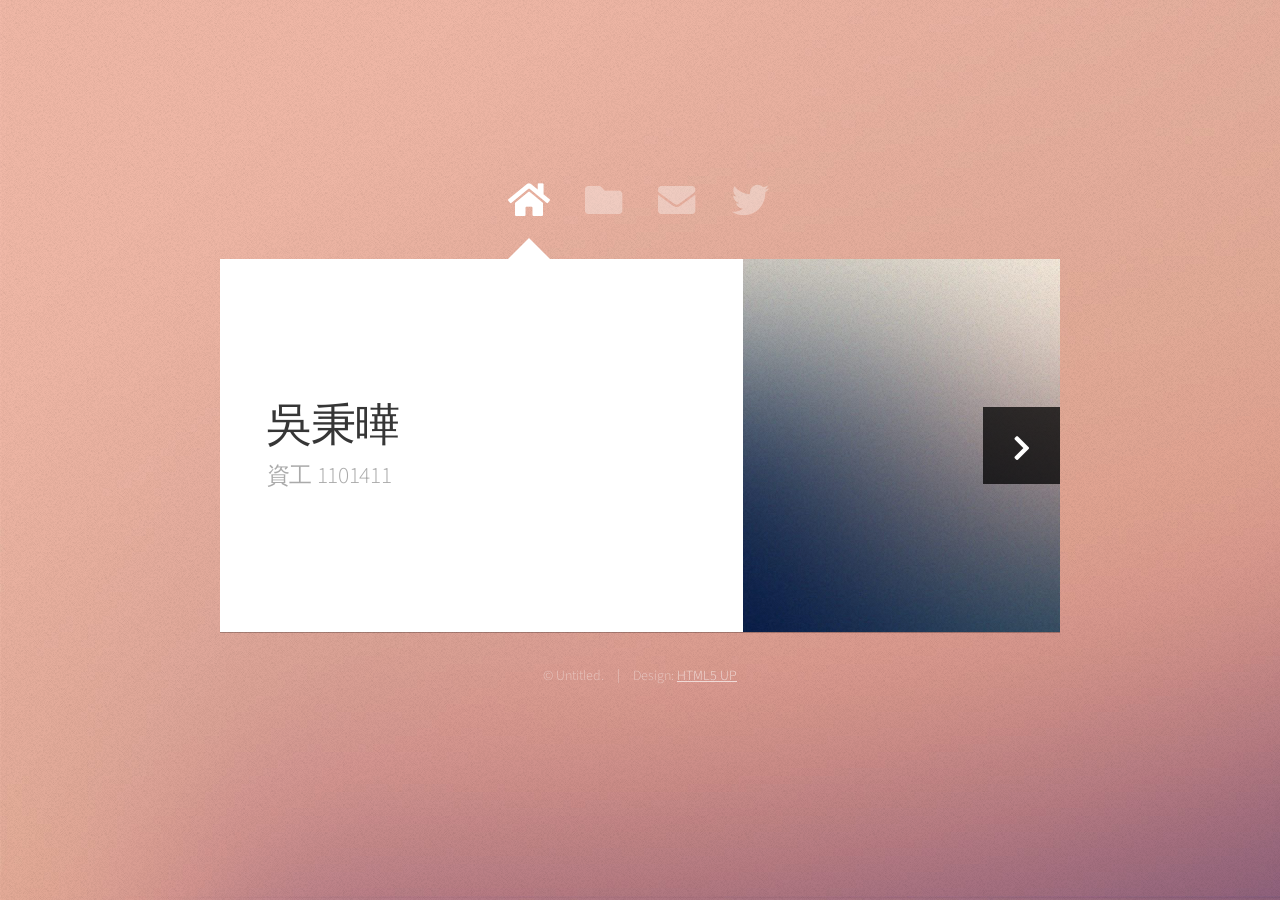
==== portfolio-1/index.html @ 5bc771ce "upload" ====
<!DOCTYPE HTML>
<html>
	<head>
		<title>Web Fundamentals Workshop</title>
		<meta charset="utf-8" />
		<meta name="viewport" content="width=device-width, initial-scale=1, user-scalable=no" />
		<link rel="stylesheet" href="assets/css/main.css" />
		<noscript><link rel="stylesheet" href="assets/css/noscript.css" /></noscript>
	</head>
	<body class="is-preload">

		<!-- Wrapper-->
			<div id="wrapper">

				<!-- Nav -->
					<nav id="nav">
						<a href="#" class="icon solid fa-home"><span>Home</span></a>
						<a href="#work" class="icon solid fa-folder"><span>Work</span></a>
						<a href="#contact" class="icon solid fa-envelope"><span>Contact</span></a>
						<a href="https://twitter.com/ajlkn" class="icon brands fa-twitter"><span>Twitter</span></a>
					</nav>

				<!-- Main -->
					<div id="main">

						<!-- Me -->
							<article id="home" class="panel intro">
								<header>
									<h1>吳秉曄</h1>
									<p>資工 1101411</p>
								</header>
								<a href="#work" class="jumplink pic">
									<span class="arrow icon solid fa-chevron-right"><span>See my work</span></span>
									<img src="images/me.jpg" alt="" />
								</a>
							</article>

						<!-- Work -->
							<article id="work" class="panel">
								<header>
									<h2>Work</h2>
								</header>
								<p>
									Phasellus enim sapien, blandit ullamcorper elementum eu, condimentum eu elit.
									Vestibulum ante ipsum primis in faucibus orci luctus et ultrices posuere cubilia
									luctus elit eget interdum.
								</p>
								<section>
									<div class="row">
										<div class="col-4 col-6-medium col-12-small">
											<h4>今天晚上吃什麼</h4>
											<a href="../今天晚上吃什麼/index.html" class="image fit"><img src="images/pic01.jpg" alt=""></a>
										</div>
										<div class="col-4 col-6-medium col-12-small">
											<h4>社團活動</h4>
											<a href="../社團活動/index.html" class="image fit"><img src="images/pic02.jpg" alt=""></a>
										</div>
										<div class="col-4 col-6-medium col-12-small">
											<h4>心理測驗</h4>
											<a href="../心理測驗/index.html" class="image fit"><img src="images/pic03.jpg" alt=""></a>
										</div>
										<div class="col-4 col-6-medium col-12-small">
											<h4>RPG Game</h4>
											<a href="../RPG Game/index.html" class="image fit"><img src="images/pic04.jpg" alt=""></a>
										</div>
										<div class="col-4 col-6-medium col-12-small">
											<h4>Youtube</h4>
											<a href="../Youtube/index.html" class="image fit"><img src="images/pic05.jpg" alt=""></a>
										</div>
								<!--		<div class="col-4 col-6-medium col-12-small">
											<a href="#" class="image fit"><img src="images/pic06.jpg" alt=""></a>
										</div>
										<div class="col-4 col-6-medium col-12-small">
											<a href="#" class="image fit"><img src="images/pic07.jpg" alt=""></a>
										</div>
										<div class="col-4 col-6-medium col-12-small">
											<a href="#" class="image fit"><img src="images/pic08.jpg" alt=""></a>
										</div>
										<div class="col-4 col-6-medium col-12-small">
											<a href="#" class="image fit"><img src="images/pic09.jpg" alt=""></a>
										</div>
										<div class="col-4 col-6-medium col-12-small">
											<a href="#" class="image fit"><img src="images/pic10.jpg" alt=""></a>
										</div>
										<div class="col-4 col-6-medium col-12-small">
											<a href="#" class="image fit"><img src="images/pic11.jpg" alt=""></a>
										</div>
										<div class="col-4 col-6-medium col-12-small">
											<a href="#" class="image fit"><img src="images/pic12.jpg" alt=""></a>
										</div>
										-->
									</div>
								</section>
							</article>

						<!-- Contact -->
							<article id="contact" class="panel">
								<header>
									<h2>Contact Me</h2>
								</header>
								<form action="#" method="post">
									<div>
										<div class="row">
											<div class="col-6 col-12-medium">
												<input type="text" name="name" placeholder="Name" />
											</div>
											<div class="col-6 col-12-medium">
												<input type="text" name="email" placeholder="Email" />
											</div>
											<div class="col-12">
												<input type="text" name="subject" placeholder="Subject" />
											</div>
											<div class="col-12">
												<textarea name="message" placeholder="Message" rows="6"></textarea>
											</div>
											<div class="col-12">
												<input type="submit" value="Send Message" />
											</div>
										</div>
									</div>
								</form>
							</article>

					</div>

				<!-- Footer -->
					<div id="footer">
						<ul class="copyright">
							<li>&copy; Untitled.</li><li>Design: <a href="http://html5up.net">HTML5 UP</a></li>
						</ul>
					</div>

			</div>

		<!-- Scripts -->
			<script src="assets/js/jquery.min.js"></script>
			<script src="assets/js/browser.min.js"></script>
			<script src="assets/js/breakpoints.min.js"></script>
			<script src="assets/js/util.js"></script>
			<script src="assets/js/main.js"></script>

	</body>
</html>
---- portfolio-1/assets/css/main.css ----
@import url("https://fonts.googleapis.com/css?family=Source+Sans+Pro:300,400,300italic,400italic");
@import url("fontawesome-all.min.css");

html, body, div, span, applet, object,
iframe, h1, h2, h3, h4, h5, h6, p, blockquote,
pre, a, abbr, acronym, address, big, cite,
code, del, dfn, em, img, ins, kbd, q, s, samp,
small, strike, strong, sub, sup, tt, var, b,
u, i, center, dl, dt, dd, ol, ul, li, fieldset,
form, label, legend, table, caption, tbody,
tfoot, thead, tr, th, td, article, aside,
canvas, details, embed, figure, figcaption,
footer, header, hgroup, menu, nav, output, ruby,
section, summary, time, mark, audio, video {
	margin: 0;
	padding: 0;
	border: 0;
	font-size: 100%;
	font: inherit;
	vertical-align: baseline;}

article, aside, details, figcaption, figure,
footer, header, hgroup, menu, nav, section {
	display: block;}

body {
	line-height: 1;
}

ol, ul {
	list-style: none;
}

blockquote, q {
	quotes: none;
}

	blockquote:before, blockquote:after, q:before, q:after {
		content: '';
		content: none;
	}

table {
	border-collapse: collapse;
	border-spacing: 0;
}

body {
	-webkit-text-size-adjust: none;
}

mark {
	background-color: transparent;
	color: inherit;
}

input::-moz-focus-inner {
	border: 0;
	padding: 0;
}

input, select, textarea {
	-moz-appearance: none;
	-webkit-appearance: none;
	-ms-appearance: none;
	appearance: none;
}

/* Row */

	.row {
		display: flex;
		flex-wrap: wrap;
		box-sizing: border-box;
		align-items: stretch;
	}

		.row > * {
			box-sizing: border-box;
		}

		.row.gtr-uniform > * > :last-child {
			margin-bottom: 0;
		}

		.row.aln-left {
			justify-content: flex-start;
		}

		.row.aln-center {
			justify-content: center;
		}

		.row.aln-right {
			justify-content: flex-end;
		}

		.row.aln-top {
			align-items: flex-start;
		}

		.row.aln-middle {
			align-items: center;
		}

		.row.aln-bottom {
			align-items: flex-end;
		}

		.row > .imp {
			order: -1;
		}

		.row > .col-1 {
			width: 8.33333%;
		}

		.row > .off-1 {
			margin-left: 8.33333%;
		}

		.row > .col-2 {
			width: 16.66667%;
		}

		.row > .off-2 {
			margin-left: 16.66667%;
		}

		.row > .col-3 {
			width: 25%;
		}

		.row > .off-3 {
			margin-left: 25%;
		}

		.row > .col-4 {
			width: 33.33333%;
		}

		.row > .off-4 {
			margin-left: 33.33333%;
		}

		.row > .col-5 {
			width: 41.66667%;
		}

		.row > .off-5 {
			margin-left: 41.66667%;
		}

		.row > .col-6 {
			width: 50%;
		}

		.row > .off-6 {
			margin-left: 50%;
		}

		.row > .col-7 {
			width: 58.33333%;
		}

		.row > .off-7 {
			margin-left: 58.33333%;
		}

		.row > .col-8 {
			width: 66.66667%;
		}

		.row > .off-8 {
			margin-left: 66.66667%;
		}

		.row > .col-9 {
			width: 75%;
		}

		.row > .off-9 {
			margin-left: 75%;
		}

		.row > .col-10 {
			width: 83.33333%;
		}

		.row > .off-10 {
			margin-left: 83.33333%;
		}

		.row > .col-11 {
			width: 91.66667%;
		}

		.row > .off-11 {
			margin-left: 91.66667%;
		}

		.row > .col-12 {
			width: 100%;
		}

		.row > .off-12 {
			margin-left: 100%;
		}

		.row.gtr-0 {
			margin-top: 0em;
			margin-left: 0em;
		}

			.row.gtr-0 > * {
				padding: 0em 0 0 0em;
			}

			.row.gtr-0.gtr-uniform {
				margin-top: 0em;
			}

				.row.gtr-0.gtr-uniform > * {
					padding-top: 0em;
				}

		.row.gtr-25 {
			margin-top: -0.3125em;
			margin-left: -0.3125em;
		}

			.row.gtr-25 > * {
				padding: 0.3125em 0 0 0.3125em;
			}

			.row.gtr-25.gtr-uniform {
				margin-top: -0.3125em;
			}

				.row.gtr-25.gtr-uniform > * {
					padding-top: 0.3125em;
				}

		.row.gtr-50 {
			margin-top: -0.625em;
			margin-left: -0.625em;
		}

			.row.gtr-50 > * {
				padding: 0.625em 0 0 0.625em;
			}

			.row.gtr-50.gtr-uniform {
				margin-top: -0.625em;
			}

				.row.gtr-50.gtr-uniform > * {
					padding-top: 0.625em;
				}

		.row {
			margin-top: -1.25em;
			margin-left: -1.25em;
		}

			.row > * {
				padding: 1.25em 0 0 1.25em;
			}

			.row.gtr-uniform {
				margin-top: -1.25em;
			}

				.row.gtr-uniform > * {
					padding-top: 1.25em;
				}

		.row.gtr-150 {
			margin-top: -1.875em;
			margin-left: -1.875em;
		}

			.row.gtr-150 > * {
				padding: 1.875em 0 0 1.875em;
			}

			.row.gtr-150.gtr-uniform {
				margin-top: -1.875em;
			}

				.row.gtr-150.gtr-uniform > * {
					padding-top: 1.875em;
				}

		.row.gtr-200 {
			margin-top: -2.5em;
			margin-left: -2.5em;
		}

			.row.gtr-200 > * {
				padding: 2.5em 0 0 2.5em;
			}

			.row.gtr-200.gtr-uniform {
				margin-top: -2.5em;
			}

				.row.gtr-200.gtr-uniform > * {
					padding-top: 2.5em;
				}

		@media screen and (max-width: 1680px) {

			.row {
				display: flex;
				flex-wrap: wrap;
				box-sizing: border-box;
				align-items: stretch;
			}

				.row > * {
					box-sizing: border-box;
				}

				.row.gtr-uniform > * > :last-child {
					margin-bottom: 0;
				}

				.row.aln-left {
					justify-content: flex-start;
				}

				.row.aln-center {
					justify-content: center;
				}

				.row.aln-right {
					justify-content: flex-end;
				}

				.row.aln-top {
					align-items: flex-start;
				}

				.row.aln-middle {
					align-items: center;
				}

				.row.aln-bottom {
					align-items: flex-end;
				}

				.row > .imp-xlarge {
					order: -1;
				}

				.row > .col-1-xlarge {
					width: 8.33333%;
				}

				.row > .off-1-xlarge {
					margin-left: 8.33333%;
				}

				.row > .col-2-xlarge {
					width: 16.66667%;
				}

				.row > .off-2-xlarge {
					margin-left: 16.66667%;
				}

				.row > .col-3-xlarge {
					width: 25%;
				}

				.row > .off-3-xlarge {
					margin-left: 25%;
				}

				.row > .col-4-xlarge {
					width: 33.33333%;
				}

				.row > .off-4-xlarge {
					margin-left: 33.33333%;
				}

				.row > .col-5-xlarge {
					width: 41.66667%;
				}

				.row > .off-5-xlarge {
					margin-left: 41.66667%;
				}

				.row > .col-6-xlarge {
					width: 50%;
				}

				.row > .off-6-xlarge {
					margin-left: 50%;
				}

				.row > .col-7-xlarge {
					width: 58.33333%;
				}

				.row > .off-7-xlarge {
					margin-left: 58.33333%;
				}

				.row > .col-8-xlarge {
					width: 66.66667%;
				}

				.row > .off-8-xlarge {
					margin-left: 66.66667%;
				}

				.row > .col-9-xlarge {
					width: 75%;
				}

				.row > .off-9-xlarge {
					margin-left: 75%;
				}

				.row > .col-10-xlarge {
					width: 83.33333%;
				}

				.row > .off-10-xlarge {
					margin-left: 83.33333%;
				}

				.row > .col-11-xlarge {
					width: 91.66667%;
				}

				.row > .off-11-xlarge {
					margin-left: 91.66667%;
				}

				.row > .col-12-xlarge {
					width: 100%;
				}

				.row > .off-12-xlarge {
					margin-left: 100%;
				}

				.row.gtr-0 {
					margin-top: 0em;
					margin-left: 0em;
				}

					.row.gtr-0 > * {
						padding: 0em 0 0 0em;
					}

					.row.gtr-0.gtr-uniform {
						margin-top: 0em;
					}

						.row.gtr-0.gtr-uniform > * {
							padding-top: 0em;
						}

				.row.gtr-25 {
					margin-top: -0.3125em;
					margin-left: -0.3125em;
				}

					.row.gtr-25 > * {
						padding: 0.3125em 0 0 0.3125em;
					}

					.row.gtr-25.gtr-uniform {
						margin-top: -0.3125em;
					}

						.row.gtr-25.gtr-uniform > * {
							padding-top: 0.3125em;
						}

				.row.gtr-50 {
					margin-top: -0.625em;
					margin-left: -0.625em;
				}

					.row.gtr-50 > * {
						padding: 0.625em 0 0 0.625em;
					}

					.row.gtr-50.gtr-uniform {
						margin-top: -0.625em;
					}

						.row.gtr-50.gtr-uniform > * {
							padding-top: 0.625em;
						}

				.row {
					margin-top: -1.25em;
					margin-left: -1.25em;
				}

					.row > * {
						padding: 1.25em 0 0 1.25em;
					}

					.row.gtr-uniform {
						margin-top: -1.25em;
					}

						.row.gtr-uniform > * {
							padding-top: 1.25em;
						}

				.row.gtr-150 {
					margin-top: -1.875em;
					margin-left: -1.875em;
				}

					.row.gtr-150 > * {
						padding: 1.875em 0 0 1.875em;
					}

					.row.gtr-150.gtr-uniform {
						margin-top: -1.875em;
					}

						.row.gtr-150.gtr-uniform > * {
							padding-top: 1.875em;
						}

				.row.gtr-200 {
					margin-top: -2.5em;
					margin-left: -2.5em;
				}

					.row.gtr-200 > * {
						padding: 2.5em 0 0 2.5em;
					}

					.row.gtr-200.gtr-uniform {
						margin-top: -2.5em;
					}

						.row.gtr-200.gtr-uniform > * {
							padding-top: 2.5em;
						}

		}

		@media screen and (max-width: 1280px) {

			.row {
				display: flex;
				flex-wrap: wrap;
				box-sizing: border-box;
				align-items: stretch;
			}

				.row > * {
					box-sizing: border-box;
				}

				.row.gtr-uniform > * > :last-child {
					margin-bottom: 0;
				}

				.row.aln-left {
					justify-content: flex-start;
				}

				.row.aln-center {
					justify-content: center;
				}

				.row.aln-right {
					justify-content: flex-end;
				}

				.row.aln-top {
					align-items: flex-start;
				}

				.row.aln-middle {
					align-items: center;
				}

				.row.aln-bottom {
					align-items: flex-end;
				}

				.row > .imp-large {
					order: -1;
				}

				.row > .col-1-large {
					width: 8.33333%;
				}

				.row > .off-1-large {
					margin-left: 8.33333%;
				}

				.row > .col-2-large {
					width: 16.66667%;
				}

				.row > .off-2-large {
					margin-left: 16.66667%;
				}

				.row > .col-3-large {
					width: 25%;
				}

				.row > .off-3-large {
					margin-left: 25%;
				}

				.row > .col-4-large {
					width: 33.33333%;
				}

				.row > .off-4-large {
					margin-left: 33.33333%;
				}

				.row > .col-5-large {
					width: 41.66667%;
				}

				.row > .off-5-large {
					margin-left: 41.66667%;
				}

				.row > .col-6-large {
					width: 50%;
				}

				.row > .off-6-large {
					margin-left: 50%;
				}

				.row > .col-7-large {
					width: 58.33333%;
				}

				.row > .off-7-large {
					margin-left: 58.33333%;
				}

				.row > .col-8-large {
					width: 66.66667%;
				}

				.row > .off-8-large {
					margin-left: 66.66667%;
				}

				.row > .col-9-large {
					width: 75%;
				}

				.row > .off-9-large {
					margin-left: 75%;
				}

				.row > .col-10-large {
					width: 83.33333%;
				}

				.row > .off-10-large {
					margin-left: 83.33333%;
				}

				.row > .col-11-large {
					width: 91.66667%;
				}

				.row > .off-11-large {
					margin-left: 91.66667%;
				}

				.row > .col-12-large {
					width: 100%;
				}

				.row > .off-12-large {
					margin-left: 100%;
				}

				.row.gtr-0 {
					margin-top: 0em;
					margin-left: 0em;
				}

					.row.gtr-0 > * {
						padding: 0em 0 0 0em;
					}

					.row.gtr-0.gtr-uniform {
						margin-top: 0em;
					}

						.row.gtr-0.gtr-uniform > * {
							padding-top: 0em;
						}

				.row.gtr-25 {
					margin-top: -0.3125em;
					margin-left: -0.3125em;
				}

					.row.gtr-25 > * {
						padding: 0.3125em 0 0 0.3125em;
					}

					.row.gtr-25.gtr-uniform {
						margin-top: -0.3125em;
					}

						.row.gtr-25.gtr-uniform > * {
							padding-top: 0.3125em;
						}

				.row.gtr-50 {
					margin-top: -0.625em;
					margin-left: -0.625em;
				}

					.row.gtr-50 > * {
						padding: 0.625em 0 0 0.625em;
					}

					.row.gtr-50.gtr-uniform {
						margin-top: -0.625em;
					}

						.row.gtr-50.gtr-uniform > * {
							padding-top: 0.625em;
						}

				.row {
					margin-top: -1.25em;
					margin-left: -1.25em;
				}

					.row > * {
						padding: 1.25em 0 0 1.25em;
					}

					.row.gtr-uniform {
						margin-top: -1.25em;
					}

						.row.gtr-uniform > * {
							padding-top: 1.25em;
						}

				.row.gtr-150 {
					margin-top: -1.875em;
					margin-left: -1.875em;
				}

					.row.gtr-150 > * {
						padding: 1.875em 0 0 1.875em;
					}

					.row.gtr-150.gtr-uniform {
						margin-top: -1.875em;
					}

						.row.gtr-150.gtr-uniform > * {
							padding-top: 1.875em;
						}

				.row.gtr-200 {
					margin-top: -2.5em;
					margin-left: -2.5em;
				}

					.row.gtr-200 > * {
						padding: 2.5em 0 0 2.5em;
					}

					.row.gtr-200.gtr-uniform {
						margin-top: -2.5em;
					}

						.row.gtr-200.gtr-uniform > * {
							padding-top: 2.5em;
						}

		}

		@media screen and (max-width: 980px) {

			.row {
				display: flex;
				flex-wrap: wrap;
				box-sizing: border-box;
				align-items: stretch;
			}

				.row > * {
					box-sizing: border-box;
				}

				.row.gtr-uniform > * > :last-child {
					margin-bottom: 0;
				}

				.row.aln-left {
					justify-content: flex-start;
				}

				.row.aln-center {
					justify-content: center;
				}

				.row.aln-right {
					justify-content: flex-end;
				}

				.row.aln-top {
					align-items: flex-start;
				}

				.row.aln-middle {
					align-items: center;
				}

				.row.aln-bottom {
					align-items: flex-end;
				}

				.row > .imp-medium {
					order: -1;
				}

				.row > .col-1-medium {
					width: 8.33333%;
				}

				.row > .off-1-medium {
					margin-left: 8.33333%;
				}

				.row > .col-2-medium {
					width: 16.66667%;
				}

				.row > .off-2-medium {
					margin-left: 16.66667%;
				}

				.row > .col-3-medium {
					width: 25%;
				}

				.row > .off-3-medium {
					margin-left: 25%;
				}

				.row > .col-4-medium {
					width: 33.33333%;
				}

				.row > .off-4-medium {
					margin-left: 33.33333%;
				}

				.row > .col-5-medium {
					width: 41.66667%;
				}

				.row > .off-5-medium {
					margin-left: 41.66667%;
				}

				.row > .col-6-medium {
					width: 50%;
				}

				.row > .off-6-medium {
					margin-left: 50%;
				}

				.row > .col-7-medium {
					width: 58.33333%;
				}

				.row > .off-7-medium {
					margin-left: 58.33333%;
				}

				.row > .col-8-medium {
					width: 66.66667%;
				}

				.row > .off-8-medium {
					margin-left: 66.66667%;
				}

				.row > .col-9-medium {
					width: 75%;
				}

				.row > .off-9-medium {
					margin-left: 75%;
				}

				.row > .col-10-medium {
					width: 83.33333%;
				}

				.row > .off-10-medium {
					margin-left: 83.33333%;
				}

				.row > .col-11-medium {
					width: 91.66667%;
				}

				.row > .off-11-medium {
					margin-left: 91.66667%;
				}

				.row > .col-12-medium {
					width: 100%;
				}

				.row > .off-12-medium {
					margin-left: 100%;
				}

				.row.gtr-0 {
					margin-top: 0em;
					margin-left: 0em;
				}

					.row.gtr-0 > * {
						padding: 0em 0 0 0em;
					}

					.row.gtr-0.gtr-uniform {
						margin-top: 0em;
					}

						.row.gtr-0.gtr-uniform > * {
							padding-top: 0em;
						}

				.row.gtr-25 {
					margin-top: -0.3125em;
					margin-left: -0.3125em;
				}

					.row.gtr-25 > * {
						padding: 0.3125em 0 0 0.3125em;
					}

					.row.gtr-25.gtr-uniform {
						margin-top: -0.3125em;
					}

						.row.gtr-25.gtr-uniform > * {
							padding-top: 0.3125em;
						}

				.row.gtr-50 {
					margin-top: -0.625em;
					margin-left: -0.625em;
				}

					.row.gtr-50 > * {
						padding: 0.625em 0 0 0.625em;
					}

					.row.gtr-50.gtr-uniform {
						margin-top: -0.625em;
					}

						.row.gtr-50.gtr-uniform > * {
							padding-top: 0.625em;
						}

				.row {
					margin-top: -1.25em;
					margin-left: -1.25em;
				}

					.row > * {
						padding: 1.25em 0 0 1.25em;
					}

					.row.gtr-uniform {
						margin-top: -1.25em;
					}

						.row.gtr-uniform > * {
							padding-top: 1.25em;
						}

				.row.gtr-150 {
					margin-top: -1.875em;
					margin-left: -1.875em;
				}

					.row.gtr-150 > * {
						padding: 1.875em 0 0 1.875em;
					}

					.row.gtr-150.gtr-uniform {
						margin-top: -1.875em;
					}

						.row.gtr-150.gtr-uniform > * {
							padding-top: 1.875em;
						}

				.row.gtr-200 {
					margin-top: -2.5em;
					margin-left: -2.5em;
				}

					.row.gtr-200 > * {
						padding: 2.5em 0 0 2.5em;
					}

					.row.gtr-200.gtr-uniform {
						margin-top: -2.5em;
					}

						.row.gtr-200.gtr-uniform > * {
							padding-top: 2.5em;
						}

		}

		@media screen and (max-width: 736px) {

			.row {
				display: flex;
				flex-wrap: wrap;
				box-sizing: border-box;
				align-items: stretch;
			}

				.row > * {
					box-sizing: border-box;
				}

				.row.gtr-uniform > * > :last-child {
					margin-bottom: 0;
				}

				.row.aln-left {
					justify-content: flex-start;
				}

				.row.aln-center {
					justify-content: center;
				}

				.row.aln-right {
					justify-content: flex-end;
				}

				.row.aln-top {
					align-items: flex-start;
				}

				.row.aln-middle {
					align-items: center;
				}

				.row.aln-bottom {
					align-items: flex-end;
				}

				.row > .imp-small {
					order: -1;
				}

				.row > .col-1-small {
					width: 8.33333%;
				}

				.row > .off-1-small {
					margin-left: 8.33333%;
				}

				.row > .col-2-small {
					width: 16.66667%;
				}

				.row > .off-2-small {
					margin-left: 16.66667%;
				}

				.row > .col-3-small {
					width: 25%;
				}

				.row > .off-3-small {
					margin-left: 25%;
				}

				.row > .col-4-small {
					width: 33.33333%;
				}

				.row > .off-4-small {
					margin-left: 33.33333%;
				}

				.row > .col-5-small {
					width: 41.66667%;
				}

				.row > .off-5-small {
					margin-left: 41.66667%;
				}

				.row > .col-6-small {
					width: 50%;
				}

				.row > .off-6-small {
					margin-left: 50%;
				}

				.row > .col-7-small {
					width: 58.33333%;
				}

				.row > .off-7-small {
					margin-left: 58.33333%;
				}

				.row > .col-8-small {
					width: 66.66667%;
				}

				.row > .off-8-small {
					margin-left: 66.66667%;
				}

				.row > .col-9-small {
					width: 75%;
				}

				.row > .off-9-small {
					margin-left: 75%;
				}

				.row > .col-10-small {
					width: 83.33333%;
				}

				.row > .off-10-small {
					margin-left: 83.33333%;
				}

				.row > .col-11-small {
					width: 91.66667%;
				}

				.row > .off-11-small {
					margin-left: 91.66667%;
				}

				.row > .col-12-small {
					width: 100%;
				}

				.row > .off-12-small {
					margin-left: 100%;
				}

				.row.gtr-0 {
					margin-top: 0em;
					margin-left: 0em;
				}

					.row.gtr-0 > * {
						padding: 0em 0 0 0em;
					}

					.row.gtr-0.gtr-uniform {
						margin-top: 0em;
					}

						.row.gtr-0.gtr-uniform > * {
							padding-top: 0em;
						}

				.row.gtr-25 {
					margin-top: -0.3125em;
					margin-left: -0.3125em;
				}

					.row.gtr-25 > * {
						padding: 0.3125em 0 0 0.3125em;
					}

					.row.gtr-25.gtr-uniform {
						margin-top: -0.3125em;
					}

						.row.gtr-25.gtr-uniform > * {
							padding-top: 0.3125em;
						}

				.row.gtr-50 {
					margin-top: -0.625em;
					margin-left: -0.625em;
				}

					.row.gtr-50 > * {
						padding: 0.625em 0 0 0.625em;
					}

					.row.gtr-50.gtr-uniform {
						margin-top: -0.625em;
					}

						.row.gtr-50.gtr-uniform > * {
							padding-top: 0.625em;
						}

				.row {
					margin-top: -1.25em;
					margin-left: -1.25em;
				}

					.row > * {
						padding: 1.25em 0 0 1.25em;
					}

					.row.gtr-uniform {
						margin-top: -1.25em;
					}

						.row.gtr-uniform > * {
							padding-top: 1.25em;
						}

				.row.gtr-150 {
					margin-top: -1.875em;
					margin-left: -1.875em;
				}

					.row.gtr-150 > * {
						padding: 1.875em 0 0 1.875em;
					}

					.row.gtr-150.gtr-uniform {
						margin-top: -1.875em;
					}

						.row.gtr-150.gtr-uniform > * {
							padding-top: 1.875em;
						}

				.row.gtr-200 {
					margin-top: -2.5em;
					margin-left: -2.5em;
				}

					.row.gtr-200 > * {
						padding: 2.5em 0 0 2.5em;
					}

					.row.gtr-200.gtr-uniform {
						margin-top: -2.5em;
					}

						.row.gtr-200.gtr-uniform > * {
							padding-top: 2.5em;
						}

		}

/* Basic */

	html {
		box-sizing: border-box;
	}

	*, *:before, *:after {
		box-sizing: inherit;
	}

	body {
		background-image: url("images/overlay.png"), url("images/bg.jpg");
		background-repeat: repeat, no-repeat;
		background-size: auto, 100% 100%;
		background-attachment: fixed;
		overflow-y: scroll;
	}

		body.is-preload *, body.is-preload *:before, body.is-preload *:after {
			-moz-animation: none !important;
			-webkit-animation: none !important;
			-ms-animation: none !important;
			animation: none !important;
			-moz-transition: none !important;
			-webkit-transition: none !important;
			-ms-transition: none !important;
			transition: none !important;
		}

	body, input, textarea, select {
		font-family: 'Source Sans Pro', sans-serif;
		font-weight: 300;
		color: #777777;
		font-size: 20pt;
		line-height: 1.75em;
	}

		@media screen and (max-width: 1680px) {

			body, input, textarea, select {
				font-size: 15pt;
			}

		}

		@media screen and (max-width: 1280px) {

			body, input, textarea, select {
				font-size: 14pt;
			}

		}

		@media screen and (max-width: 736px) {

			body, input, textarea, select {
				font-size: 12pt;
			}

		}

		@media screen and (max-width: 360px) {

			body, input, textarea, select {
				font-size: 11pt;
			}

		}

	strong, b, h1, h2, h3, h4, h5, h6 {
		font-weight: 400;
		color: #363636;
	}

	h1 {
		font-size: 2.4em;
		letter-spacing: -0.015em;
	}

	h2 {
		font-size: 1.8em;
		letter-spacing: -0.015em;
	}

	h3, h4, h5, h6 {
		font-size: 1.25em;
		letter-spacing: -0.015em;
	}

	@media screen and (max-width: 736px) {

		h1 {
			font-size: 1.75em;
		}

		h2 {
			font-size: 1.375em;
		}

		h3, h4, h5, h6 {
			font-size: 1em;
		}

	}

	blockquote {
		border-left: solid 0.5em #ddd;
		padding: 1em 0 1em 2em;
		font-style: italic;
	}

	em, i {
		font-style: italic;
	}

	hr {
		border: 0;
		border-top: solid 1px #ddd;
		padding: 1.5em 0 0 0;
		margin: 1.75em 0 0 0;
	}

	sub {
		position: relative;
		top: 0.5em;
		font-size: 0.8em;
	}

	sup {
		position: relative;
		top: -0.5em;
		font-size: 0.8em;
	}

	br.clear {
		clear: both;
	}

	p, ul, ol, dl, table, blockquote, form {
		margin-bottom: 2em;
	}

/* Table */

	table {
		width: 100%;
	}

		table.default tbody tr {
			border-bottom: solid 1px #f4f4f4;
		}

		table.default td {
			padding: 0.5em 1em 0.5em 1em;
		}

		table.default th {
			text-align: left;
			font-weight: 400;
			padding: 0.5em 1em 0.5em 1em;
		}

		table.default thead {
			border-bottom: solid 2px #f4f4f4;
		}

/* Form */

	form label {
		display: block;
		font-weight: 400;
		color: #363636;
		margin: 0 0 1em 0;
	}

	form input[type="text"],
	form input[type="email"],
	form input[type="password"],
	form select,
	form textarea {
		-webkit-appearance: none;
		border: 0;
		background: #f4f4f4;
		padding: 0.75em;
		width: 100%;
		-moz-transition: background-color .25s ease-in-out;
		-webkit-transition: background-color .25s ease-in-out;
		-ms-transition: background-color .25s ease-in-out;
		transition: background-color .25s ease-in-out;
	}

		form input[type="text"]:focus,
		form input[type="email"]:focus,
		form input[type="password"]:focus,
		form select:focus,
		form textarea:focus {
			background: #f8f8f8;
		}

	form input[type="text"],
	form input[type="email"],
	form input[type="password"],
	form select {
		line-height: 1.35em;
	}

	form ::-webkit-input-placeholder {
		color: #999;
	}

	form :-moz-placeholder {
		color: #999;
	}

	form ::-moz-placeholder {
		color: #999;
	}

	form :-ms-input-placeholder {
		color: #999;
	}

/* Section/Article */

	section, article {
		margin-bottom: 3em;
	}

		section > :last-child, section:last-child, article > :last-child, article:last-child {
			margin-bottom: 0;
		}

	header {
		margin: 0 0 1.5em 0;
	}

		header > p {
			margin: 0.5em 0 0 0;
			color: #aaa;
		}

		@media screen and (max-width: 736px) {

			header {
				margin: 0 0 1em 0;
			}

		}

/* Image */

	.image {
		display: inline-block;
	}

		.image img {
			display: block;
			width: 100%;
		}

		.image.fit {
			display: block;
			width: 100%;
		}

		.image.featured {
			display: block;
			width: 100%;
			margin: 0 0 2em 0;
		}

		.image.left {
			float: left;
			margin: 0 2em 2em 0;
		}

		.image.centered {
			display: block;
			margin: 0 0 2em 0;
		}

			.image.centered img {
				margin: 0 auto;
				width: auto;
			}

/* Button */

	input[type="button"],
	input[type="submit"],
	input[type="reset"],
	button,
	.button {
		-moz-transition: background-color .25s ease-in-out;
		-webkit-transition: background-color .25s ease-in-out;
		-ms-transition: background-color .25s ease-in-out;
		transition: background-color .25s ease-in-out;
		-webkit-appearance: none;
		display: inline-block;
		background-color: #222222;
		color: #ffffff;
		border: 0;
		cursor: pointer;
		outline: 0;
		padding: 0.7em 1.5em 0.7em 1.5em;
	}

		input[type="button"]:hover,
		input[type="submit"]:hover,
		input[type="reset"]:hover,
		button:hover,
		.button:hover {
			background-color: #333333;
		}

		input[type="button"]:active,
		input[type="submit"]:active,
		input[type="reset"]:active,
		button:active,
		.button:active {
			background-color: #444444;
		}

		input[type="button"].alt,
		input[type="submit"].alt,
		input[type="reset"].alt,
		button.alt,
		.button.alt {
			background-color: #777777;
		}

			input[type="button"].alt:hover,
			input[type="submit"].alt:hover,
			input[type="reset"].alt:hover,
			button.alt:hover,
			.button.alt:hover {
				background-color: #888888;
			}

			input[type="button"].alt:active,
			input[type="submit"].alt:active,
			input[type="reset"].alt:active,
			button.alt:active,
			.button.alt:active {
				background-color: #999999;
			}

		input[type="button"].small,
		input[type="submit"].small,
		input[type="reset"].small,
		button.small,
		.button.small {
			font-size: 0.75em;
		}

		input[type="button"].large,
		input[type="submit"].large,
		input[type="reset"].large,
		button.large,
		.button.large {
			font-size: 1.25em;
			padding: 0.5em 1.25em 0.5em 1.25em;
		}

		input[type="button"].xlarge,
		input[type="submit"].xlarge,
		input[type="reset"].xlarge,
		button.xlarge,
		.button.xlarge {
			font-size: 1.5em;
			padding: 0.5em 1.25em 0.5em 1.25em;
		}

		@media screen and (max-width: 736px) {

			input[type="button"],
			input[type="submit"],
			input[type="reset"],
			button,
			.button {
				width: 100%;
			}

		}

/* List */

	ul {
		list-style: disc;
		padding-left: 1em;
	}

		ul li {
			padding-left: 0.5em;
		}

	ol {
		list-style: decimal;
		padding-left: 1.25em;
	}

		ol li {
			padding-left: 0.25em;
		}

/* Actions */

	ul.actions {
		list-style: none;
		padding-left: 0;
	}

		ul.actions li {
			display: inline-block;
			padding-left: 0;
			margin: 0 0 0 0.5em;
		}

			ul.actions li:first-child {
				margin-left: 0;
			}

		@media screen and (max-width: 736px) {

			ul.actions li {
				display: block;
				margin: 0.75em 0 0 0;
			}

				ul.actions li:first-child {
					margin-top: 0;
				}

		}

/* Icons */

	.icon {
		text-decoration: none;
		position: relative;
		text-decoration: none;
	}

		.icon:before {
			-moz-osx-font-smoothing: grayscale;
			-webkit-font-smoothing: antialiased;
			display: inline-block;
			font-style: normal;
			font-variant: normal;
			text-rendering: auto;
			line-height: 1;
			text-transform: none !important;
			font-family: 'Font Awesome 5 Free';
			font-weight: 400;
		}

		.icon.solid:before {
			font-weight: 900;
		}

		.icon.brands:before {
			font-family: 'Font Awesome 5 Brands';
		}

		.icon:before {
			line-height: inherit;
		}

		.icon > .label {
			display: none;
		}

/* Nav */

	#nav {
		text-align: center;
		height: 4.25em;
		cursor: default;
	}

		#nav a {
			position: relative;
			display: inline-block;
			color: #ffffff;
			width: 1em;
			height: 1em;
			line-height: 0.9em;
			font-size: 2.5em;
			margin: 0 0.25em 0 0.25em;
			opacity: 0.35;
			outline: 0;
			-moz-transition: opacity .25s ease-in-out;
			-webkit-transition: opacity .25s ease-in-out;
			-ms-transition: opacity .25s ease-in-out;
			transition: opacity .25s ease-in-out;
		}

			#nav a.icon:before {
				padding-right: 0;
			}

			#nav a:before {
				font-size: 0.8em;
			}

			#nav a:after {
				content: '';
				display: block;
				position: absolute;
				left: 50%;
				bottom: -0.75em;
				margin-left: -0.5em;
				border-bottom: solid 0em #ffffff;
				border-left: solid 0.5em transparent;
				border-right: solid 0.5em transparent;
				-moz-transition: border-bottom-width .25s ease-in-out;
				-webkit-transition: border-bottom-width .25s ease-in-out;
				-ms-transition: border-bottom-width .25s ease-in-out;
				transition: border-bottom-width .25s ease-in-out;
			}

			#nav a span {
				display: block;
				position: absolute;
				background: #222222;
				color: #ffffff;
				top: -2.75em;
				font-size: 0.3em;
				height: 2.25em;
				line-height: 2.25em;
				left: 50%;
				opacity: 0;
				-moz-transition: opacity .25s ease-in-out;
				-webkit-transition: opacity .25s ease-in-out;
				-ms-transition: opacity .25s ease-in-out;
				transition: opacity .25s ease-in-out;
				width: 5.5em;
				margin-left: -2.75em;
			}

				#nav a span:after {
					content: '';
					display: block;
					position: absolute;
					bottom: -0.4em;
					left: 50%;
					margin-left: -0.6em;
					border-top: solid 0.6em #222222;
					border-left: solid 0.6em transparent;
					border-right: solid 0.6em transparent;
				}

			#nav a:hover {
				opacity: 1.0;
			}

				#nav a:hover span {
					opacity: 1.0;
				}

			#nav a.active {
				opacity: 1.0;
			}

				#nav a.active:after {
					border-bottom-width: 0.5em;
				}

		@media screen and (max-width: 980px) {

			#nav a span {
				display: none;
			}

		}

/* Wrapper */

	#wrapper {
		width: 45em;
		margin: 0 auto;
		min-height: 100vh;
		max-width: 100%;
		padding: 4em 0;
		display: -moz-flex;
		display: -webkit-flex;
		display: -ms-flex;
		display: flex;
		-moz-flex-direction: column;
		-webkit-flex-direction: column;
		-ms-flex-direction: column;
		flex-direction: column;
		-moz-align-items: center;
		-webkit-align-items: center;
		-ms-align-items: center;
		align-items: center;
		-moz-justify-content: center;
		-webkit-justify-content: center;
		-ms-justify-content: center;
		justify-content: center;
		-moz-transition: opacity 1s ease-in-out;
		-webkit-transition: opacity 1s ease-in-out;
		-ms-transition: opacity 1s ease-in-out;
		transition: opacity 1s ease-in-out;
	}

		body.is-preload #wrapper {
			opacity: 0;
		}

		@media screen and (max-width: 1280px) {

			#wrapper {
				padding: 3em 0;
				max-width: calc(100% - 6em);
			}

		}

		@media screen and (max-width: 980px) {

			#wrapper {
				padding: 1.5em 0;
				max-width: calc(100% - 8em);
			}

		}

		@media screen and (max-width: 736px) {

			#wrapper {
				padding: 1em 0;
				max-width: calc(100% - 2em);
			}

		}

		@media screen and (max-width: 360px) {

			#wrapper {
				padding: 1em 0;
				max-width: 100%;
			}

		}

/* Main */

	#main {
		position: relative;
		overflow: hidden;
		width: 100%;
		background: #ffffff;
		box-shadow: 0px 1px 0px 0px rgba(0, 0, 0, 0.25);
		-moz-transition: min-height 0.5s ease-in-out, max-height 0.5s ease-in-out;
		-webkit-transition: min-height 0.5s ease-in-out, max-height 0.5s ease-in-out;
		-ms-transition: min-height 0.5s ease-in-out, max-height 0.5s ease-in-out;
		transition: min-height 0.5s ease-in-out, max-height 0.5s ease-in-out;
	}

		#main > .panel {
			-moz-transition: opacity 0.25s ease-in-out;
			-webkit-transition: opacity 0.25s ease-in-out;
			-ms-transition: opacity 0.25s ease-in-out;
			transition: opacity 0.25s ease-in-out;
			margin-bottom: 0;
			position: relative;
			padding: 3.5em 2.5em 2.5em 2.5em;
			width: 100%;
		}

			#main > .panel.inactive {
				opacity: 0;
			}

			@media screen and (max-width: 736px) {

				#main > .panel {
					padding: 2em 1.5em 1.5em 1.5em;
				}

			}

			#main > .panel.intro {
				padding: 0;
				height: 20em;
				display: -moz-flex;
				display: -webkit-flex;
				display: -ms-flex;
				display: flex;
				-moz-flex-direction: row;
				-webkit-flex-direction: row;
				-ms-flex-direction: row;
				flex-direction: row;
				-moz-align-items: center;
				-webkit-align-items: center;
				-ms-align-items: center;
				align-items: center;
			}

				#main > .panel.intro .pic {
					text-decoration: none;
					position: relative;
					-moz-flex-grow: 0;
					-webkit-flex-grow: 0;
					-ms-flex-grow: 0;
					flex-grow: 0;
					-moz-flex-shrink: 0;
					-webkit-flex-shrink: 0;
					-ms-flex-shrink: 0;
					flex-shrink: 0;
					width: 17em;
					height: 100%;
				}

					#main > .panel.intro .pic:before {
						content: '';
						position: absolute;
						top: 0;
						left: 0;
						background: url("images/overlay.png");
						width: 100%;
						height: 100%;
						z-index: 1;
					}

					#main > .panel.intro .pic img {
						position: relative;
						display: block;
						position: absolute;
						top: 0;
						left: 0;
						width: 100%;
						height: 100%;
						-moz-object-fit: cover;
						-webkit-object-fit: cover;
						-ms-object-fit: cover;
						object-fit: cover;
						-moz-object-position: center;
						-webkit-object-position: center;
						-ms-object-position: center;
						object-position: center;
					}

					#main > .panel.intro .pic .arrow {
						display: block;
						position: absolute;
						right: 0;
						top: 50%;
						margin-top: -1.375em;
						width: 2.75em;
						height: 2.75em;
						background: #000;
						background: rgba(0, 0, 0, 0.75);
						color: #ffffff;
						text-align: center;
						line-height: 2.75em;
						font-size: 1.5em;
						z-index: 1;
						-moz-transition: width .15s ease-in-out, padding-right .15s ease-in-out;
						-webkit-transition: width .15s ease-in-out, padding-right .15s ease-in-out;
						-ms-transition: width .15s ease-in-out, padding-right .15s ease-in-out;
						transition: width .15s ease-in-out, padding-right .15s ease-in-out;
					}

						#main > .panel.intro .pic .arrow:before {
							position: relative;
							padding-right: 0;
							top: 0.125em;
						}

						#main > .panel.intro .pic .arrow span {
							display: block;
							text-indent: -9999px;
						}

					#main > .panel.intro .pic:hover .arrow {
						width: 3em;
						padding-right: 0.25em;
					}

				#main > .panel.intro header {
					-moz-flex-grow: 1;
					-webkit-flex-grow: 1;
					-ms-flex-grow: 1;
					flex-grow: 1;
					-moz-flex-shrink: 1;
					-webkit-flex-shrink: 1;
					-ms-flex-shrink: 1;
					flex-shrink: 1;
					padding: 3.5em 2.5em;
					margin-bottom: 0;
					width: 100%;
				}

					#main > .panel.intro header h1 {
						line-height: 1.25em;
						margin-bottom: 0;
					}

					#main > .panel.intro header p {
						letter-spacing: -0.015em;
						font-size: 1.25em;
						margin: 0.25em 0 0 0;
					}

				@media screen and (max-width: 980px) {

					#main > .panel.intro {
						-moz-flex-direction: column;
						-webkit-flex-direction: column;
						-ms-flex-direction: column;
						flex-direction: column;
						height: auto;
					}

						#main > .panel.intro .pic {
							height: 25em;
							width: 100%;
						}

						#main > .panel.intro header {
							padding: 4em;
							text-align: center;
						}

				}

				@media screen and (max-width: 736px) {

					#main > .panel.intro .pic {
						height: 20em;
					}

					#main > .panel.intro header {
						padding: 2.75em 2em 2.5em 2em;
					}

						#main > .panel.intro header p {
							font-size: 1em;
							margin: 0.25em 0 0 0;
						}

				}

/* Footer */

	#footer {
		color: rgba(255, 255, 255, 0.45);
		text-align: center;
		padding: 2em 0 0 0;
		font-size: 0.75em;
	}

		#footer a {
			color: #ddd;
			color: rgba(255, 255, 255, 0.65);
			-moz-transition: color .25s ease-in-out;
			-webkit-transition: color .25s ease-in-out;
			-ms-transition: color .25s ease-in-out;
			transition: color .25s ease-in-out;
		}

			#footer a:hover {
				color: white;
			}

		#footer .copyright {
			list-style: none;
			padding-left: 0;
		}

			#footer .copyright li {
				display: inline-block;
				padding-left: 1em;
				margin-left: 1em;
				border-left: solid 1px rgba(255, 255, 255, 0.25);
				line-height: 1;
			}

				#footer .copyright li:first-child {
					padding-left: 0;
					margin-left: 0;
					border-left: 0;
				}

		@media screen and (max-width: 736px) {

			#footer .copyright li {
				padding-left: 0.5em;
				margin-left: 0.5em;
			}

		}
---- portfolio-1/assets/css/noscript.css ----
/* Wrapper */

	#wrapper {
		opacity: 1 !important;
	}

/* Nav */

	#nav a {
		opacity: 1.0;
	}

		#nav a:before, #nav a:after {
			display: none;
		}

		#nav a span {
			top: 0;
			opacity: 1.0;
		}

			#nav a span:after {
				display: none;
			}

/* Main */

	#main {
		background: none;
		box-shadow: none;
	}

		#main > .panel {
			background: #ffffff;
			margin-bottom: 2em;
		}

			#main > .panel:last-child {
				margin-bottom: 0;
			}
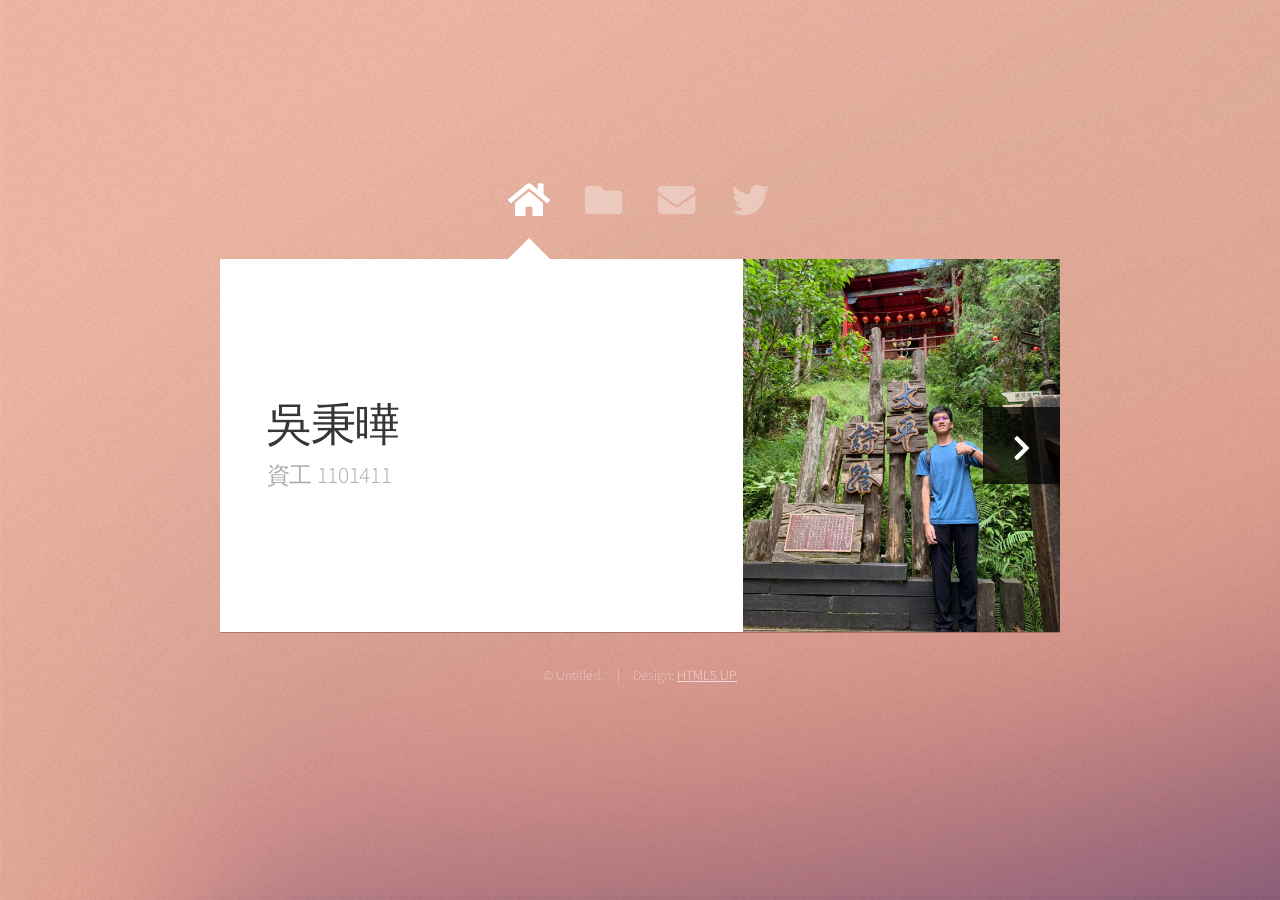
==== commit ed617acf: "upload" ====
--- a/portfolio-1/index.html
+++ b/portfolio-1/index.html
@@ -31,41 +31,39 @@
 								</header>
 								<a href="#work" class="jumplink pic">
 									<span class="arrow icon solid fa-chevron-right"><span>See my work</span></span>
-									<img src="images/me.jpg" alt="" />
+									<img src="me.jpg" alt="" />
 								</a>
 							</article>
 
 						<!-- Work -->
 							<article id="work" class="panel">
 								<header>
-									<h2>Work</h2>
+									<h2>成果</h2>
 								</header>
 								<p>
-									Phasellus enim sapien, blandit ullamcorper elementum eu, condimentum eu elit.
-									Vestibulum ante ipsum primis in faucibus orci luctus et ultrices posuere cubilia
-									luctus elit eget interdum.
+									共有5個
 								</p>
 								<section>
 									<div class="row">
 										<div class="col-4 col-6-medium col-12-small">
 											<h4>今天晚上吃什麼</h4>
-											<a href="../今天晚上吃什麼/index.html" class="image fit"><img src="images/pic01.jpg" alt=""></a>
+											<a href="../今天晚上吃什麼/index.html" class="image fit"><img src="foodexample.png" alt=""></a>
 										</div>
 										<div class="col-4 col-6-medium col-12-small">
 											<h4>社團活動</h4>
-											<a href="../社團活動/index.html" class="image fit"><img src="images/pic02.jpg" alt=""></a>
+											<a href="../社團活動/index.html" class="image fit"><img src="clubexample.png" alt=""></a>
 										</div>
 										<div class="col-4 col-6-medium col-12-small">
 											<h4>心理測驗</h4>
-											<a href="../心理測驗/index.html" class="image fit"><img src="images/pic03.jpg" alt=""></a>
+											<a href="../心理測驗/index.html" class="image fit"><img src="testexample.png" alt=""></a>
 										</div>
 										<div class="col-4 col-6-medium col-12-small">
 											<h4>RPG Game</h4>
-											<a href="../RPG Game/index.html" class="image fit"><img src="images/pic04.jpg" alt=""></a>
+											<a href="../RPG Game/index.html" class="image fit"><img src="rpgexample.png" alt=""></a>
 										</div>
 										<div class="col-4 col-6-medium col-12-small">
 											<h4>Youtube</h4>
-											<a href="../Youtube/index.html" class="image fit"><img src="images/pic05.jpg" alt=""></a>
+											<a href="../Youtube/index.html" class="image fit"><img src="youtube.png" alt=""></a>
 										</div>
 								<!--		<div class="col-4 col-6-medium col-12-small">
 											<a href="#" class="image fit"><img src="images/pic06.jpg" alt=""></a>
